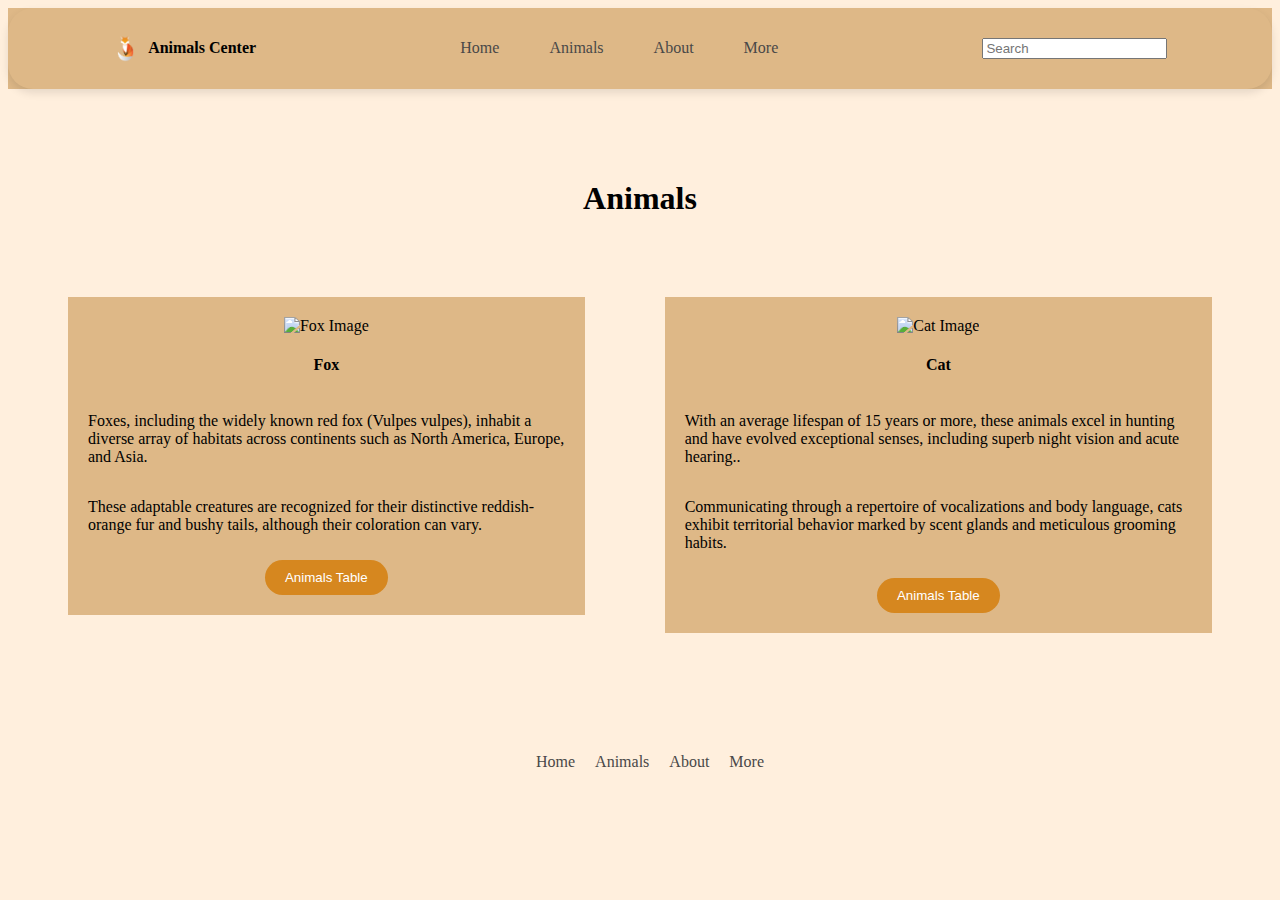
==== index.html @ 28c0f301 "css task1 solution" ====
<!DOCTYPE html>
<html lang="en">
<head>
    <meta charset="UTF-8">
    <meta name="viewport" content="width=device-width, initial-scale=1.0">
    <title>Animals</title>
    <link rel="stylesheet" href="styles.css">
</head>
<body>
    <header>
        <nav>
            <section>
                <img src="images/logo.png" height="27px" alt="logo">                <h4> Animals Center</h4>
            </section>
            <ul>
                <li>
                    <a href="index.html">Home</a>
                </li>
                <li>
                    <a href="table.html">Animals</a>
                </li>
                <li>
                    <a href="">About</a>
                </li>
                <li>
                    <a href="">More</a>
                </li>
            </ul>
            <input type="text" placeholder="Search">
        </nav>
    </header>
    <main>
        <h1>Animals</h1>
        <section>
            <div>
                <section>
                    <img src="https://cdn.labmanager.com/assets/articleNo/29103/aImg/52408/nasa-laser-project-benefits-animal-researchers-s.jpg" alt="Fox Image">
                    <h4>Fox</h4>
                    <p>Foxes, including the widely known red fox (Vulpes vulpes), inhabit a diverse array of habitats across continents such as North America, Europe, and Asia.</p>
                    <p>These adaptable creatures are recognized for their distinctive reddish-orange fur and bushy tails, although their coloration can vary. </p>
                    <a href="table.html"><button>Animals Table</button></a>
                </section>
            </div>
            <div>
                <section>
                    <img src="https://cdn.labmanager.com/assets/articleNo/29891/aImg/53707/how-consciousness-in-animals-could-be-researched-s.jpg" alt="Cat Image">
                    <h4>Cat</h4>
                    <p>With an average lifespan of 15 years or more, these animals excel in hunting and have evolved exceptional senses, including superb night vision and acute hearing.. </p>
                    <p>Communicating through a repertoire of vocalizations and body language, cats exhibit territorial behavior marked by scent glands and meticulous grooming habits.</p>
                    <a href="table.html"><button>Animals Table</button></a>
                </section>
            </div>
        </section>
    </main>
    <footer>
        <ul>
            <li>
                <a href="index.html">Home</a>
            </li>
            <li>
                <a href="table.html">Animals</a>
            </li>
            <li>
                <a href="">About</a>
            </li>
            <li>
                <a href="">More</a>
            </li>
        </ul>
    </footer>
</body>
</html>
---- styles.css ----
body {
    background-color: rgba(255, 228, 196, 0.582);
}

header {
    margin-bottom: 50px;
    background-color: burlywood;
}

nav {
    display: flex;
    justify-content: space-around; 
    align-items: center;
    background-color: burlywood;
    padding: 10px 20px;
    border-radius: 25px;
    box-shadow: 0 4px 8px rgba(0, 0, 0, 0.1);
}

nav section {
    display: flex;
    align-items: center;
    margin-right: 20px;
}

nav section img {
    margin-right: 10px;
}

nav ul {
    display: flex;
    align-items: center;
    justify-content: space-between;
    list-style-type: none;
    padding: 0;
    margin: 0;
}

nav ul li {
    margin-right: 20px;
}

nav ul li a {
    color: rgb(73, 72, 72);
    text-decoration: none;
    padding: 10px 15px;
    border-radius: 20px; 
    transition: background-color 0.3s ease;
}

nav ul li a:hover {
    background-color: rgba(255, 228, 196, 0.8); 
}

main {
    display: flex;
    flex-direction: column;
    align-items: center;
    padding: 20px;
    margin-bottom: 100px;
}

main h1 {
    margin-bottom: 80px;
}

main section {
    display: flex;
    justify-content: space-between;
}

main section div {
    margin-inline: 40px;
}

main section div section {
    display: flex;
    flex-direction: column;
    align-items: center;
    background-color: burlywood;
    padding: 20px;
    padding-bottom: ;
}

button {
    padding: 10px 20px;
    background-color: rgb(214, 135, 31); /* Match the theme color */
    color: white;
    border: none;
    border-radius: 20px; /* Add rounded corners */
    cursor: pointer;
    transition: background-color 0.3s ease, transform 0.3s ease; /* Smooth transition for background color and transform */
    margin-top: 10px;
}

button:hover {
    background-color: rgba(255, 228, 196, 0.8); /* Change background color on hover */
    transform: scale(1.05); /* Slightly increase size on hover */
}

footer ul {
    display: flex;
    align-items: center;
    justify-content: center;
    list-style-type: none;
}

footer ul li {
    margin-right: 20px;
}

footer ul li a {
    color: rgb(73, 72, 72);
    text-decoration: none;
}
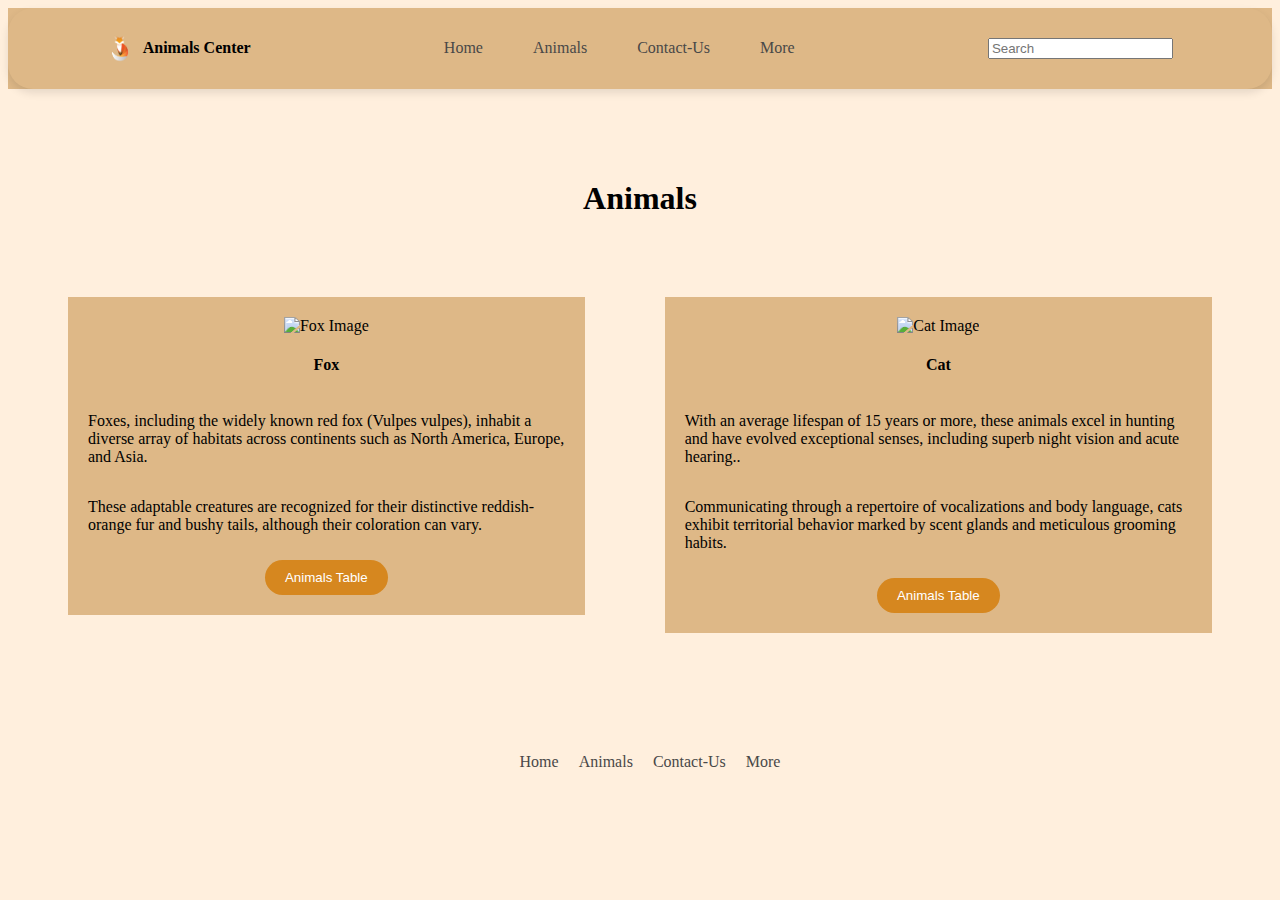
==== commit c10860f3: "add contact page with navbar, cards and a form" ====
--- a/index.html
+++ b/index.html
@@ -1,72 +1,72 @@
-<!DOCTYPE html>
-<html lang="en">
-<head>
-    <meta charset="UTF-8">
-    <meta name="viewport" content="width=device-width, initial-scale=1.0">
-    <title>Animals</title>
-    <link rel="stylesheet" href="styles.css">
-</head>
-<body>
-    <header>
-        <nav>
-            <section>
-                <img src="images/logo.png" height="27px" alt="logo">                <h4> Animals Center</h4>
-            </section>
-            <ul>
-                <li>
-                    <a href="index.html">Home</a>
-                </li>
-                <li>
-                    <a href="table.html">Animals</a>
-                </li>
-                <li>
-                    <a href="">About</a>
-                </li>
-                <li>
-                    <a href="">More</a>
-                </li>
-            </ul>
-            <input type="text" placeholder="Search">
-        </nav>
-    </header>
-    <main>
-        <h1>Animals</h1>
-        <section>
-            <div>
-                <section>
-                    <img src="https://cdn.labmanager.com/assets/articleNo/29103/aImg/52408/nasa-laser-project-benefits-animal-researchers-s.jpg" alt="Fox Image">
-                    <h4>Fox</h4>
-                    <p>Foxes, including the widely known red fox (Vulpes vulpes), inhabit a diverse array of habitats across continents such as North America, Europe, and Asia.</p>
-                    <p>These adaptable creatures are recognized for their distinctive reddish-orange fur and bushy tails, although their coloration can vary. </p>
-                    <a href="table.html"><button>Animals Table</button></a>
-                </section>
-            </div>
-            <div>
-                <section>
-                    <img src="https://cdn.labmanager.com/assets/articleNo/29891/aImg/53707/how-consciousness-in-animals-could-be-researched-s.jpg" alt="Cat Image">
-                    <h4>Cat</h4>
-                    <p>With an average lifespan of 15 years or more, these animals excel in hunting and have evolved exceptional senses, including superb night vision and acute hearing.. </p>
-                    <p>Communicating through a repertoire of vocalizations and body language, cats exhibit territorial behavior marked by scent glands and meticulous grooming habits.</p>
-                    <a href="table.html"><button>Animals Table</button></a>
-                </section>
-            </div>
-        </section>
-    </main>
-    <footer>
-        <ul>
-            <li>
-                <a href="index.html">Home</a>
-            </li>
-            <li>
-                <a href="table.html">Animals</a>
-            </li>
-            <li>
-                <a href="">About</a>
-            </li>
-            <li>
-                <a href="">More</a>
-            </li>
-        </ul>
-    </footer>
-</body>
-</html>
+<!DOCTYPE html>
+<html lang="en">
+<head>
+    <meta charset="UTF-8">
+    <meta name="viewport" content="width=device-width, initial-scale=1.0">
+    <title>Animals</title>
+    <link rel="stylesheet" href="styles.css">
+</head>
+<body>
+    <header>
+        <nav>
+            <section>
+                <img src="images/logo.png" height="27px" alt="logo">                <h4> Animals Center</h4>
+            </section>
+            <ul>
+                <li>
+                    <a href="index.html">Home</a>
+                </li>
+                <li>
+                    <a href="table.html">Animals</a>
+                </li>
+                <li>
+                    <a href="./contact-us.html">Contact-Us</a>
+                </li>
+                <li>
+                    <a href="">More</a>
+                </li>
+            </ul>
+            <input type="text" placeholder="Search">
+        </nav>
+    </header>
+    <main>
+        <h1>Animals</h1>
+        <section>
+            <div>
+                <section>
+                    <img src="https://cdn.labmanager.com/assets/articleNo/29103/aImg/52408/nasa-laser-project-benefits-animal-researchers-s.jpg" alt="Fox Image">
+                    <h4>Fox</h4>
+                    <p>Foxes, including the widely known red fox (Vulpes vulpes), inhabit a diverse array of habitats across continents such as North America, Europe, and Asia.</p>
+                    <p>These adaptable creatures are recognized for their distinctive reddish-orange fur and bushy tails, although their coloration can vary. </p>
+                    <a href="table.html"><button>Animals Table</button></a>
+                </section>
+            </div>
+            <div>
+                <section>
+                    <img src="https://cdn.labmanager.com/assets/articleNo/29891/aImg/53707/how-consciousness-in-animals-could-be-researched-s.jpg" alt="Cat Image">
+                    <h4>Cat</h4>
+                    <p>With an average lifespan of 15 years or more, these animals excel in hunting and have evolved exceptional senses, including superb night vision and acute hearing.. </p>
+                    <p>Communicating through a repertoire of vocalizations and body language, cats exhibit territorial behavior marked by scent glands and meticulous grooming habits.</p>
+                    <a href="table.html"><button>Animals Table</button></a>
+                </section>
+            </div>
+        </section>
+    </main>
+    <footer>
+        <ul>
+            <li>
+                <a href="index.html">Home</a>
+            </li>
+            <li>
+                <a href="table.html">Animals</a>
+            </li>
+            <li>
+                <a href="./contact-us.html">Contact-Us</a>
+            </li>
+            <li>
+                <a href="">More</a>
+            </li>
+        </ul>
+    </footer>
+</body>
+</html>
--- a/styles.css
+++ b/styles.css
@@ -1,115 +1,114 @@
-body {
-    background-color: rgba(255, 228, 196, 0.582);
-}
-
-header {
-    margin-bottom: 50px;
-    background-color: burlywood;
-}
-
-nav {
-    display: flex;
-    justify-content: space-around; 
-    align-items: center;
-    background-color: burlywood;
-    padding: 10px 20px;
-    border-radius: 25px;
-    box-shadow: 0 4px 8px rgba(0, 0, 0, 0.1);
-}
-
-nav section {
-    display: flex;
-    align-items: center;
-    margin-right: 20px;
-}
-
-nav section img {
-    margin-right: 10px;
-}
-
-nav ul {
-    display: flex;
-    align-items: center;
-    justify-content: space-between;
-    list-style-type: none;
-    padding: 0;
-    margin: 0;
-}
-
-nav ul li {
-    margin-right: 20px;
-}
-
-nav ul li a {
-    color: rgb(73, 72, 72);
-    text-decoration: none;
-    padding: 10px 15px;
-    border-radius: 20px; 
-    transition: background-color 0.3s ease;
-}
-
-nav ul li a:hover {
-    background-color: rgba(255, 228, 196, 0.8); 
-}
-
-main {
-    display: flex;
-    flex-direction: column;
-    align-items: center;
-    padding: 20px;
-    margin-bottom: 100px;
-}
-
-main h1 {
-    margin-bottom: 80px;
-}
-
-main section {
-    display: flex;
-    justify-content: space-between;
-}
-
-main section div {
-    margin-inline: 40px;
-}
-
-main section div section {
-    display: flex;
-    flex-direction: column;
-    align-items: center;
-    background-color: burlywood;
-    padding: 20px;
-    padding-bottom: ;
-}
-
-button {
-    padding: 10px 20px;
-    background-color: rgb(214, 135, 31); /* Match the theme color */
-    color: white;
-    border: none;
-    border-radius: 20px; /* Add rounded corners */
-    cursor: pointer;
-    transition: background-color 0.3s ease, transform 0.3s ease; /* Smooth transition for background color and transform */
-    margin-top: 10px;
-}
-
-button:hover {
-    background-color: rgba(255, 228, 196, 0.8); /* Change background color on hover */
-    transform: scale(1.05); /* Slightly increase size on hover */
-}
-
-footer ul {
-    display: flex;
-    align-items: center;
-    justify-content: center;
-    list-style-type: none;
-}
-
-footer ul li {
-    margin-right: 20px;
-}
-
-footer ul li a {
-    color: rgb(73, 72, 72);
-    text-decoration: none;
-}
+body {
+    background-color: rgba(255, 228, 196, 0.582);
+}
+
+header {
+    margin-bottom: 50px;
+    background-color: burlywood;
+}
+
+nav {
+    display: flex;
+    justify-content: space-around; 
+    align-items: center;
+    background-color: burlywood;
+    padding: 10px 20px;
+    border-radius: 25px;
+    box-shadow: 0 4px 8px rgba(0, 0, 0, 0.1);
+}
+
+nav section {
+    display: flex;
+    align-items: center;
+    margin-right: 20px;
+}
+
+nav section img {
+    margin-right: 10px;
+}
+
+nav ul {
+    display: flex;
+    align-items: center;
+    justify-content: space-between;
+    list-style-type: none;
+    padding: 0;
+    margin: 0;
+}
+
+nav ul li {
+    margin-right: 20px;
+}
+
+nav ul li a {
+    color: rgb(73, 72, 72);
+    text-decoration: none;
+    padding: 10px 15px;
+    border-radius: 20px; 
+    transition: background-color 0.3s ease;
+}
+
+nav ul li a:hover {
+    background-color: rgba(255, 228, 196, 0.8); 
+}
+
+main {
+    display: flex;
+    flex-direction: column;
+    align-items: center;
+    padding: 20px;
+    margin-bottom: 100px;
+}
+
+main h1 {
+    margin-bottom: 80px;
+}
+
+main section {
+    display: flex;
+    justify-content: space-between;
+}
+
+main section div {
+    margin-inline: 40px;
+}
+
+main section div section {
+    display: flex;
+    flex-direction: column;
+    align-items: center;
+    background-color: burlywood;
+    padding: 20px;
+}
+
+button {
+    padding: 10px 20px;
+    background-color: rgb(214, 135, 31); /* Match the theme color */
+    color: white;
+    border: none;
+    border-radius: 20px; /* Add rounded corners */
+    cursor: pointer;
+    transition: background-color 0.3s ease, transform 0.3s ease; /* Smooth transition for background color and transform */
+    margin-top: 10px;
+}
+
+button:hover {
+    background-color: rgba(255, 228, 196, 0.8); /* Change background color on hover */
+    transform: scale(1.05); /* Slightly increase size on hover */
+}
+
+footer ul {
+    display: flex;
+    align-items: center;
+    justify-content: center;
+    list-style-type: none;
+}
+
+footer ul li {
+    margin-right: 20px;
+}
+
+footer ul li a {
+    color: rgb(73, 72, 72);
+    text-decoration: none;
+}
